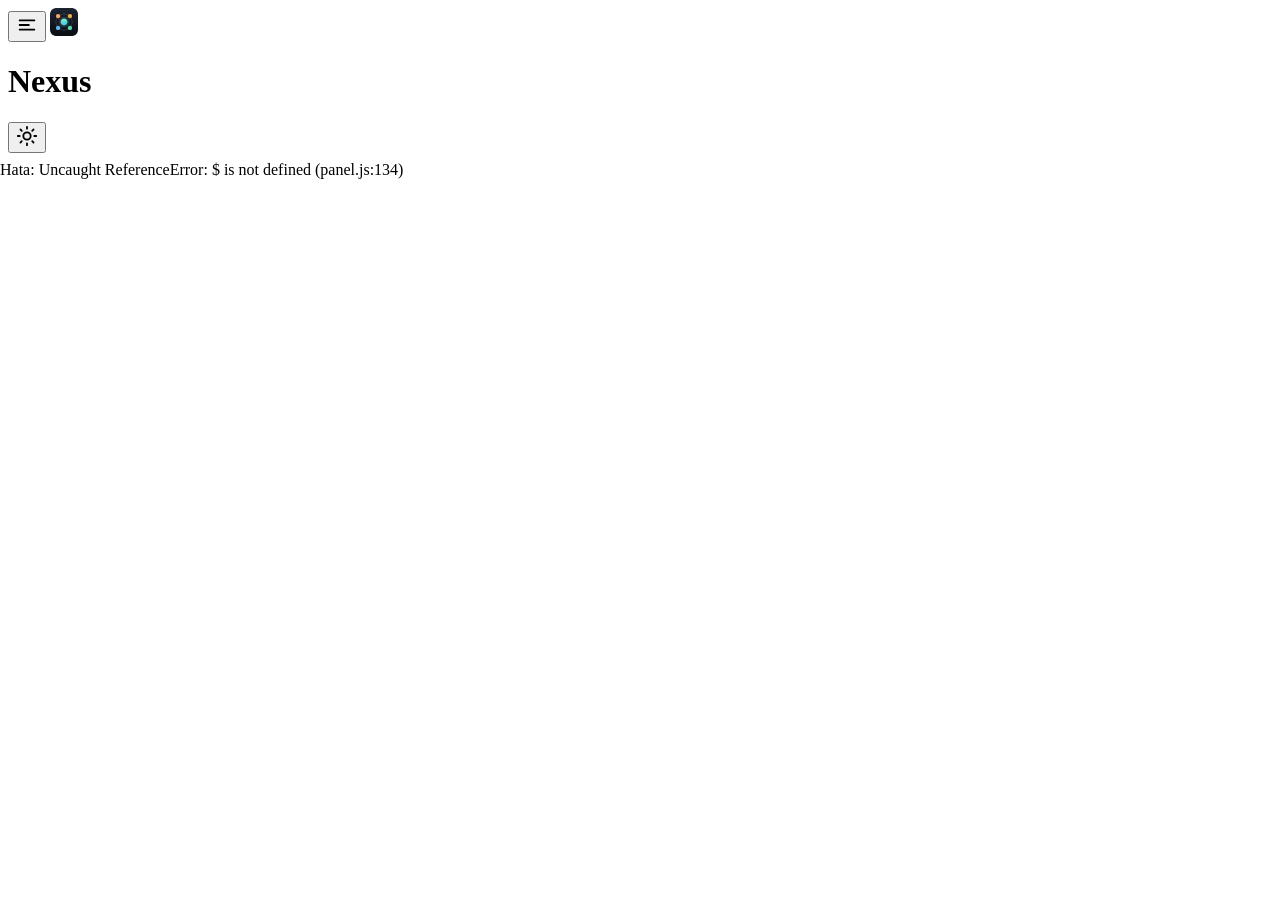
==== panel/index.html @ e917685f "Add files via upload" ====
<!DOCTYPE html>
<html lang="tr">
<head>
<meta charset="utf-8">
<base href="../">
<meta name="robots" content="noindex">
<meta name="viewport" content="width=device-width,initial-scale=1,viewport-fit=cover">
<meta name="theme-color" content="#101318" media="(prefers-color-scheme: dark)">
<meta name="theme-color" content="#f5f6f4" media="(prefers-color-scheme: light)">
<meta name="color-scheme" content="light dark">
<meta name="apple-mobile-web-app-capable" content="yes">
<meta name="mobile-web-app-capable" content="yes">
<meta name="apple-mobile-web-app-status-bar-style" content="black-translucent">
<meta name="apple-mobile-web-app-title" content="Nexus">
<title>Nexus Panel</title>
<link rel="manifest" href="manifest.json">
<link rel="icon" type="image/png" sizes="32x32" href="icons/favicon-32.png">
<link rel="apple-touch-icon" href="icons/apple-touch-icon.png">
<script>try{var t=localStorage.getItem("nexus.theme");if(t)document.documentElement.setAttribute("data-theme",t)}catch(e){}</script>
<script>
/* Telefonda konsol olmadığı için hatayı ekranda küçük bir bantla göster */
window.onerror=function(msg,src,line){
  try{
    var d=document.createElement('div');
    d.className='errband';
    d.textContent='Hata: '+msg+' ('+String(src||'').split('/').pop()+':'+line+')';
    d.onclick=function(){d.remove()};
    document.documentElement.appendChild(d);
  }catch(e){}
};
</script>
<link rel="stylesheet" href="style.css">
</head>
<body>

<div id="app" class="app-wrap">
  <header class="top">
    <button id="topMenu" class="ib top-menu" type="button" data-act="menu" aria-label="Menü"><svg viewBox="0 0 24 24" width="22" height="22" fill="none" stroke="currentColor" stroke-width="2" stroke-linecap="round" stroke-linejoin="round" aria-hidden="true"><path d="M4 7h16M4 12h10M4 17h16"/></svg></button>
    <img id="topLogo" class="top-logo" src="icons/icon-192.png" alt="" width="28" height="28">
    <h1 id="topTitle" class="top-t">Nexus</h1>
    <button id="topSet" class="ib top-set" type="button" data-act="set" aria-label="Görünüm ve ses"><svg viewBox="0 0 24 24" width="22" height="22" fill="none" stroke="currentColor" stroke-width="2" stroke-linecap="round" stroke-linejoin="round" aria-hidden="true"><circle cx="12" cy="12" r="4"/><path d="M12 2v2M12 20v2M4.9 4.9l1.4 1.4M17.7 17.7l1.4 1.4M2 12h2M20 12h2M4.9 19.1l1.4-1.4M17.7 6.3l1.4-1.4"/></svg></button>
  </header>

  <main id="v-apps" aria-label="Uygulamalar"></main>

  <section id="v-yonet" class="off" aria-label="Yönet"><div id="adm" class="adm"></div></section>

</div>

<div id="drawer" class="drawer" aria-hidden="true">
  <div class="drawer-bg" data-act="mclose"></div>
  <nav id="drawerBody" class="drawer-p" role="dialog" aria-modal="true" aria-label="Menü"></nav>
</div>

<div id="sheet" class="sheet" aria-hidden="true">
  <div class="sheet-bg" data-act="close"></div>
  <div class="sheet-p" role="dialog" aria-modal="true" aria-labelledby="shTitle">
    <div class="sheet-grip" aria-hidden="true"></div>
    <div id="sheetBody"></div>
  </div>
</div>

<div id="toast" class="toast" role="status" aria-live="polite"></div>

<script>window.NEXUS_PANEL=true</script>
<script src="apps.js"></script>
<script src="01-core.js"></script>
<script src="02-apps.js"></script>
<script src="03-install.js"></script>
<script src="fx.js"></script>
<script src="04-boot.js"></script>
<script src="panel/panel.js"></script>
<script>
if('serviceWorker' in navigator){
  navigator.serviceWorker.register('sw.js').then(function(reg){
    reg.addEventListener('updatefound',function(){
      var w=reg.installing;
      if(!w)return;
      w.addEventListener('statechange',function(){
        if(w.state==='installed'&&navigator.serviceWorker.controller&&window.toast){
          toast('Güncelleme hazır','info','Uygulamayı kapatıp aç');
        }
      });
    });
  }).catch(function(){});
}
</script>
</body>
</html>
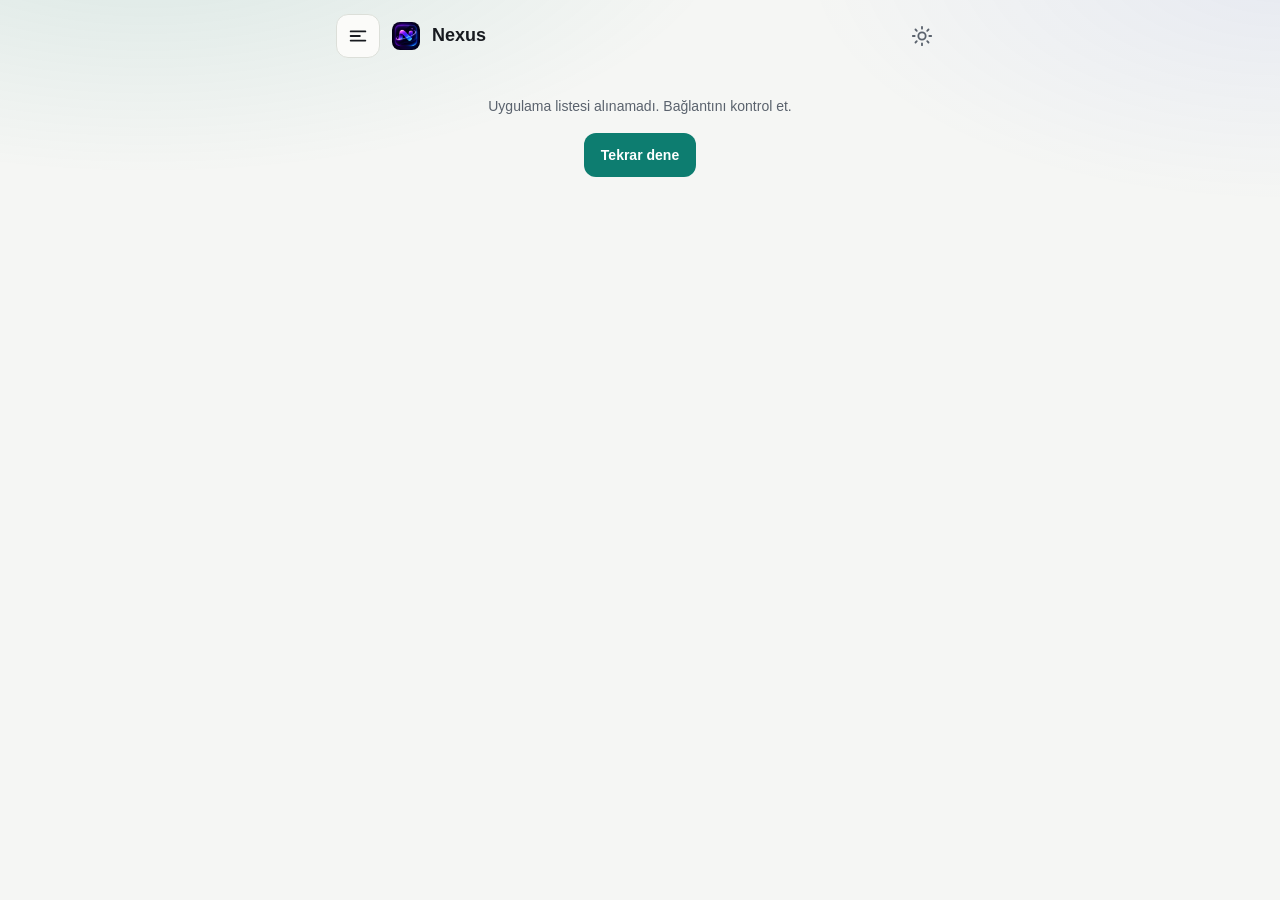
==== commit 180532fc: "Yeni Nexus logosu: simgeler, favicon-64 ve favicon.ico icon-192/512, maskable, apple-touch-icon ve f" ====
--- a/panel/index.html
+++ b/panel/index.html
@@ -14,7 +14,8 @@
 <meta name="apple-mobile-web-app-title" content="Nexus">
 <title>Nexus Panel</title>
 <link rel="manifest" href="manifest.json">
-<link rel="icon" type="image/png" sizes="32x32" href="icons/favicon-32.png">
+<link rel="icon" type="image/png" sizes="64x64" href="icons/favicon-64.png">
+<link rel="icon" href="favicon.ico" sizes="any">
 <link rel="apple-touch-icon" href="icons/apple-touch-icon.png">
 <script>try{var t=localStorage.getItem("nexus.theme");if(t)document.documentElement.setAttribute("data-theme",t)}catch(e){}</script>
 <script>
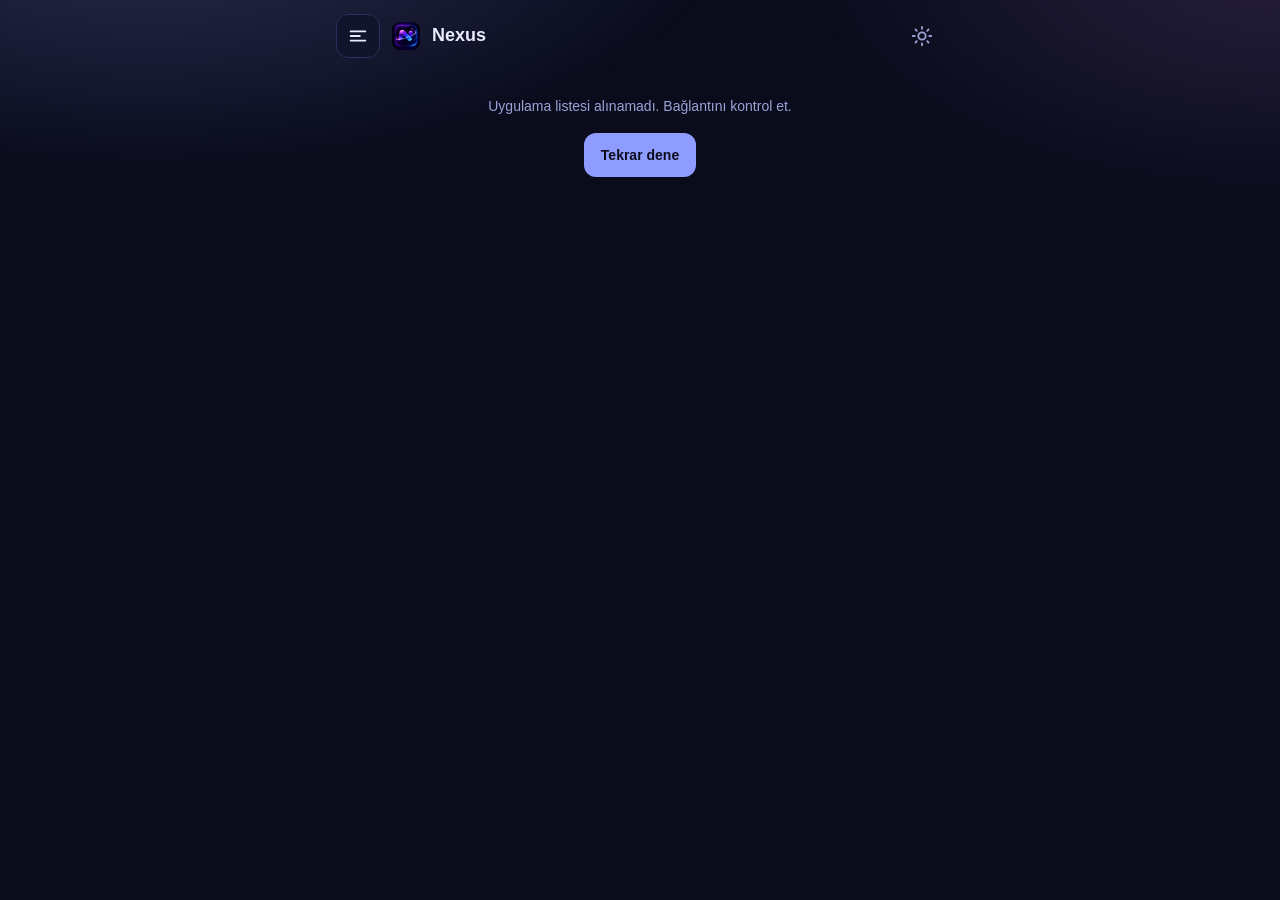
==== commit 7cf2a5d7: "Varsayılan tema Gece (midnight) İlk girişte (kayıtlı tema yokken) Gece açılır, cihaz açık temada ols" ====
--- a/panel/index.html
+++ b/panel/index.html
@@ -17,7 +17,7 @@
 <link rel="icon" type="image/png" sizes="64x64" href="icons/favicon-64.png">
 <link rel="icon" href="favicon.ico" sizes="any">
 <link rel="apple-touch-icon" href="icons/apple-touch-icon.png">
-<script>try{var t=localStorage.getItem("nexus.theme");if(t)document.documentElement.setAttribute("data-theme",t)}catch(e){}</script>
+<script>var t="midnight";try{t=localStorage.getItem("nexus.theme")||t}catch(e){}if(t!=="auto")document.documentElement.setAttribute("data-theme",t)</script>
 <script>
 /* Telefonda konsol olmadığı için hatayı ekranda küçük bir bantla göster */
 window.onerror=function(msg,src,line){
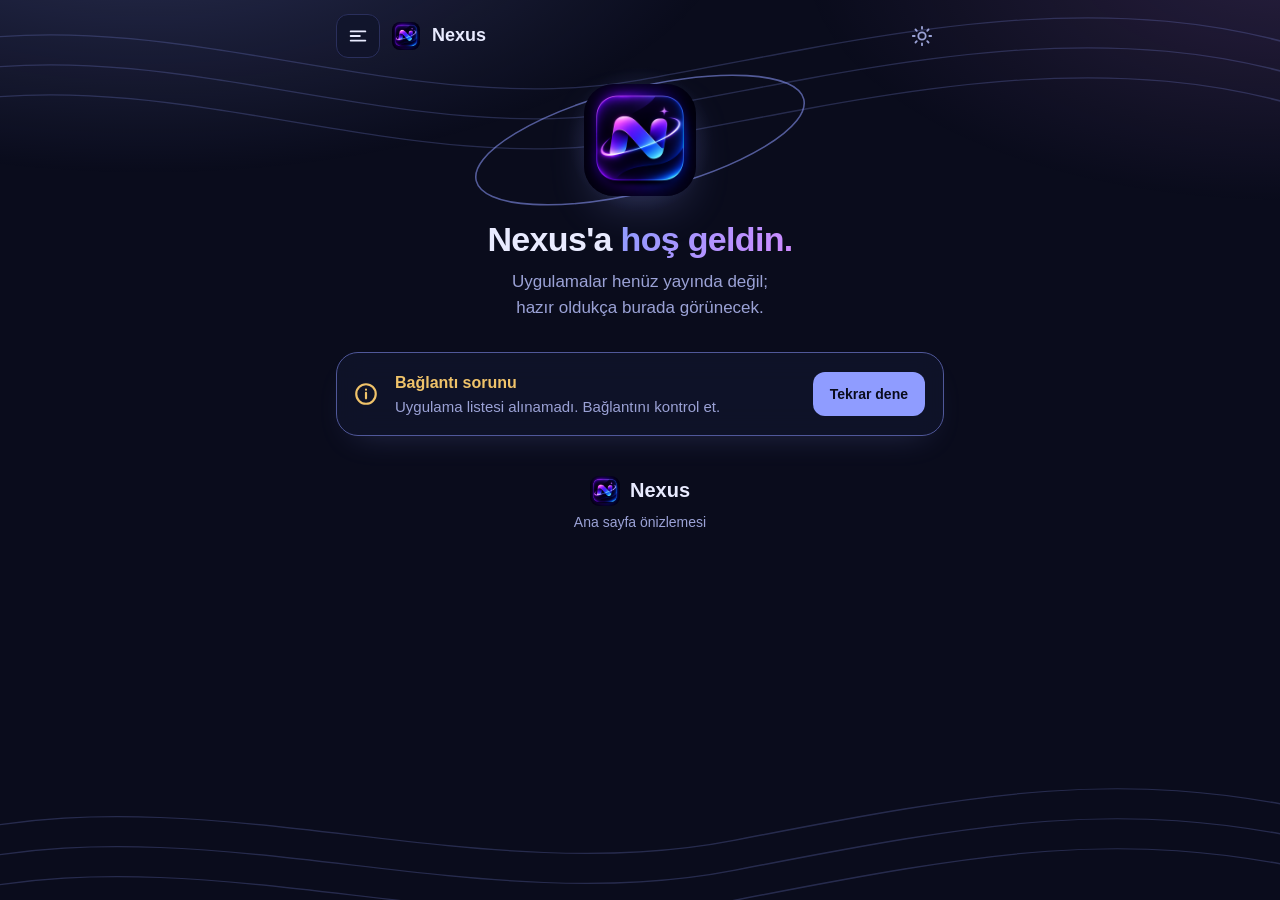
==== commit 569c3b03: "Zip ile güncelleme" ====
--- a/panel/index.html
+++ b/panel/index.html
@@ -32,7 +32,12 @@
 </script>
 <link rel="stylesheet" href="style.css">
 </head>
-<body>
+<body class="g pub pnl">
+
+<div class="g-deco" aria-hidden="true">
+  <svg class="g-wv g-wv-t" viewBox="0 0 400 240" preserveAspectRatio="none" fill="none" stroke="currentColor" stroke-width="1.2"><path d="M-10 40C60 10 130 120 200 80S340 -20 410 50"/><path d="M-10 70C60 40 130 150 200 110S340 10 410 80"/><path d="M-10 100C60 70 130 180 200 140S340 40 410 110"/></svg>
+  <svg class="g-wv g-wv-b" viewBox="0 0 400 240" preserveAspectRatio="none" fill="none" stroke="currentColor" stroke-width="1.2"><path d="M-10 170C70 120 150 230 230 180S350 110 410 150"/><path d="M-10 200C70 150 150 260 230 210S350 140 410 180"/><path d="M-10 230C70 180 150 290 230 240S350 170 410 210"/></svg>
+</div>
 
 <div id="app" class="app-wrap">
   <header class="top">
@@ -42,9 +47,16 @@
     <button id="topSet" class="ib top-set" type="button" data-act="set" aria-label="Görünüm ve ses"><svg viewBox="0 0 24 24" width="22" height="22" fill="none" stroke="currentColor" stroke-width="2" stroke-linecap="round" stroke-linejoin="round" aria-hidden="true"><circle cx="12" cy="12" r="4"/><path d="M12 2v2M12 20v2M4.9 4.9l1.4 1.4M17.7 17.7l1.4 1.4M2 12h2M20 12h2M4.9 19.1l1.4-1.4M17.7 6.3l1.4-1.4"/></svg></button>
   </header>
 
+  <section id="pubHero" class="g-hero pub-hero"></section>
+
   <main id="v-apps" aria-label="Uygulamalar"></main>
 
   <section id="v-yonet" class="off" aria-label="Yönet"><div id="adm" class="adm"></div></section>
+
+  <footer id="ft" class="g-ft">
+    <div class="g-ft-nm"><img src="icons/icon-192.png" alt="" width="30" height="30"><b>Nexus</b></div>
+    <p id="ftTx"></p>
+  </footer>
 
 </div>
 
@@ -63,7 +75,7 @@
 
 <div id="toast" class="toast" role="status" aria-live="polite"></div>
 
-<script>window.NEXUS_PANEL=true</script>
+<script>window.NEXUS_PANEL=true;window.NEXUS_PUB=true</script>
 <script src="apps.js"></script>
 <script src="01-core.js"></script>
 <script src="02-apps.js"></script>
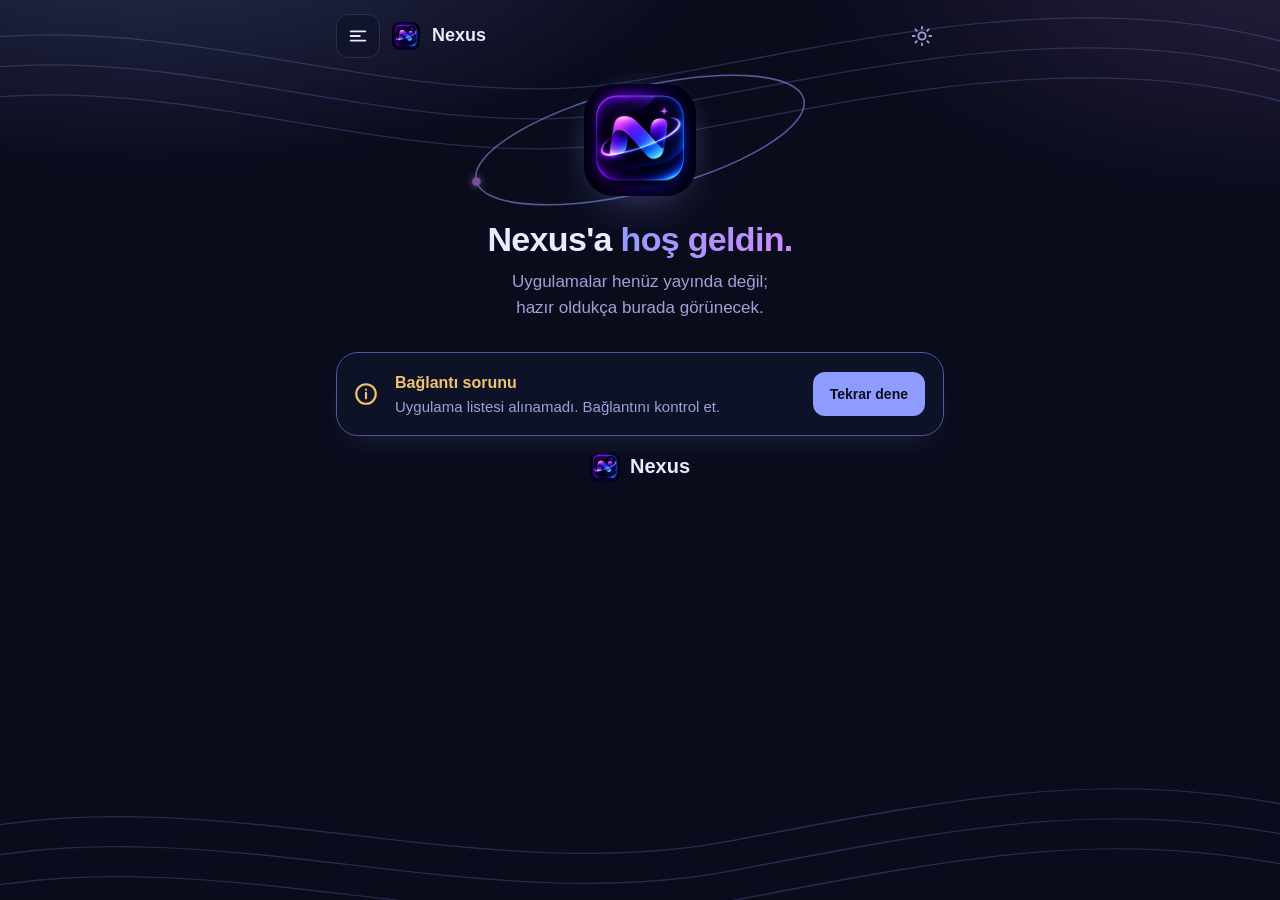
==== commit ccaff143: "Zip ile güncelleme" ====
--- a/panel/index.html
+++ b/panel/index.html
@@ -55,7 +55,6 @@
 
   <footer id="ft" class="g-ft">
     <div class="g-ft-nm"><img src="icons/icon-192.png" alt="" width="30" height="30"><b>Nexus</b></div>
-    <p id="ftTx"></p>
   </footer>
 
 </div>
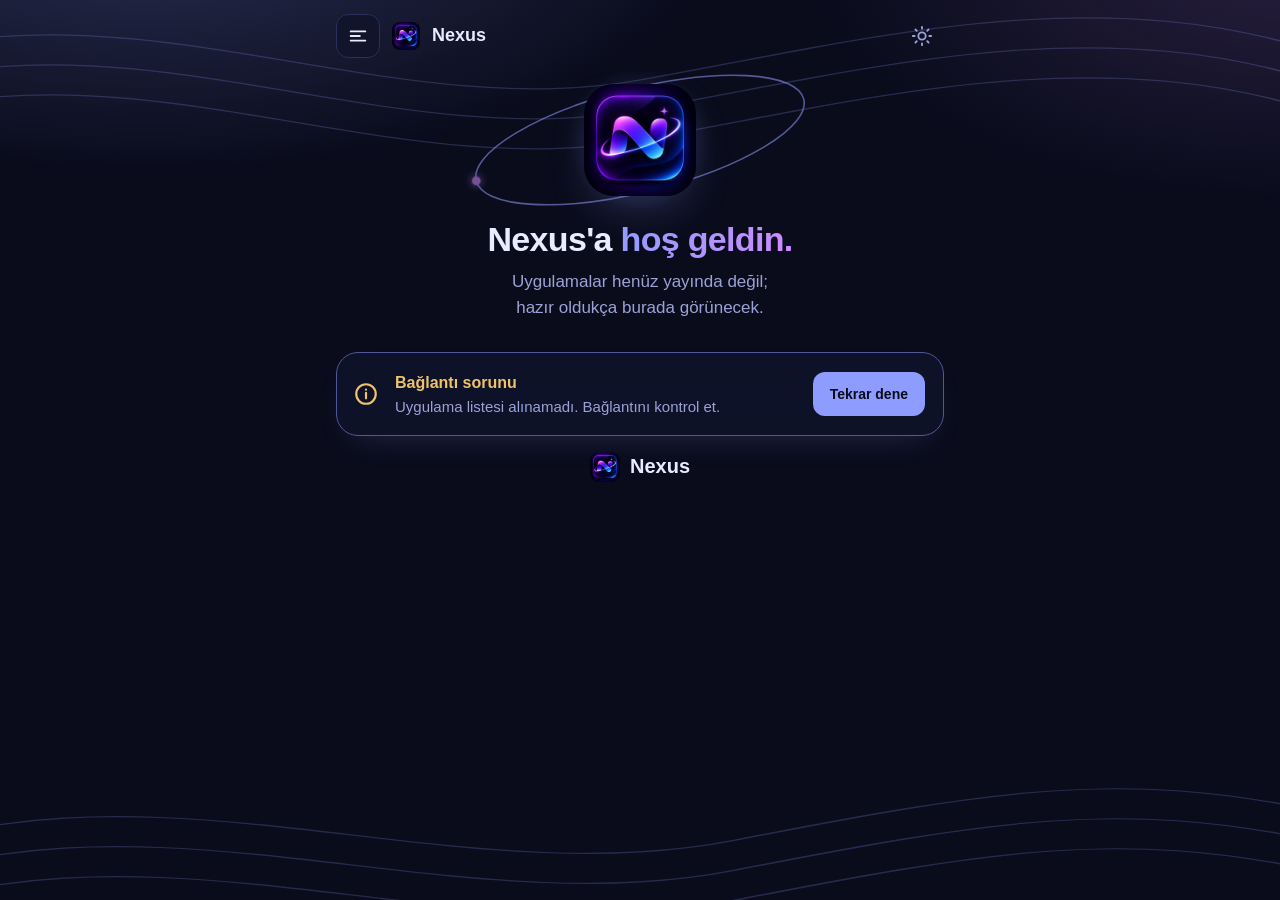
==== commit eaa69a11: "Geri tuşu / geri kaydırma: menü, panel ve katmanlar önce kapanır, uygulamadan çıkmaz Co-Authored-By:" ====
--- a/panel/index.html
+++ b/panel/index.html
@@ -81,6 +81,7 @@
 <script src="03-install.js"></script>
 <script src="fx.js"></script>
 <script src="04-boot.js"></script>
+<script src="geri.js"></script>
 <script src="panel/panel.js"></script>
 <script>
 if('serviceWorker' in navigator){
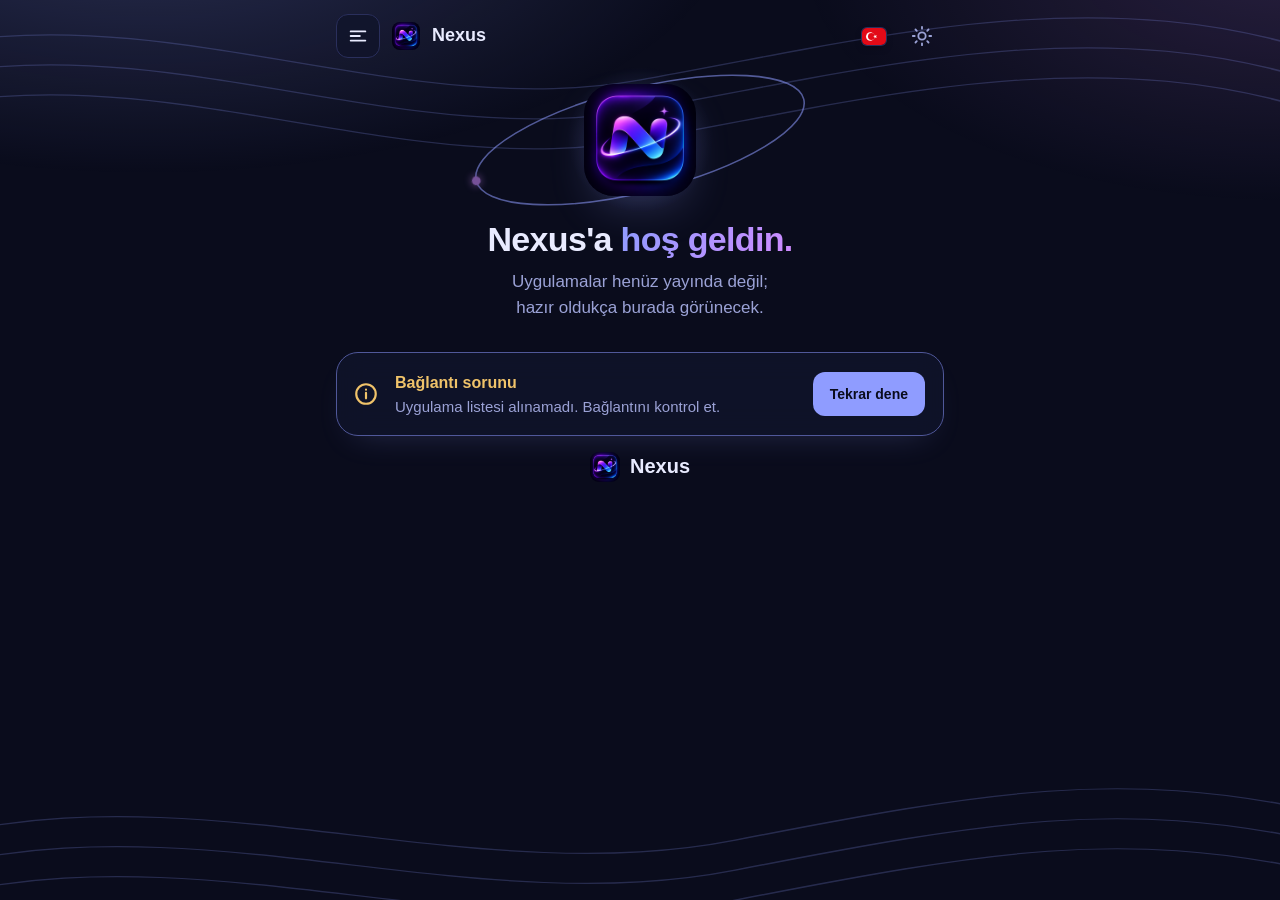
==== commit fa7277a3: "Dil desteği: Türkçe/İngilizce, üst çubukta bayrak menüsü (v1.0.36) Co-Authored-By: Claude Sonnet 5.5" ====
--- a/panel/index.html
+++ b/panel/index.html
@@ -24,7 +24,7 @@
   try{
     var d=document.createElement('div');
     d.className='errband';
-    d.textContent='Hata: '+msg+' ('+String(src||'').split('/').pop()+':'+line+')';
+    d.textContent=(window.T?T('Hata'):'Hata')+': '+msg+' ('+String(src||'').split('/').pop()+':'+line+')';
     d.onclick=function(){d.remove()};
     document.documentElement.appendChild(d);
   }catch(e){}
@@ -41,17 +41,18 @@
 
 <div id="app" class="app-wrap">
   <header class="top">
-    <button id="topMenu" class="ib top-menu" type="button" data-act="menu" aria-label="Menü"><svg viewBox="0 0 24 24" width="22" height="22" fill="none" stroke="currentColor" stroke-width="2" stroke-linecap="round" stroke-linejoin="round" aria-hidden="true"><path d="M4 7h16M4 12h10M4 17h16"/></svg></button>
+    <button id="topMenu" class="ib top-menu" type="button" data-act="menu" aria-label="Menü" data-i18n-label="Menü"><svg viewBox="0 0 24 24" width="22" height="22" fill="none" stroke="currentColor" stroke-width="2" stroke-linecap="round" stroke-linejoin="round" aria-hidden="true"><path d="M4 7h16M4 12h10M4 17h16"/></svg></button>
     <img id="topLogo" class="top-logo" src="icons/icon-192.png" alt="" width="28" height="28">
     <h1 id="topTitle" class="top-t">Nexus</h1>
-    <button id="topSet" class="ib top-set" type="button" data-act="set" aria-label="Görünüm ve ses"><svg viewBox="0 0 24 24" width="22" height="22" fill="none" stroke="currentColor" stroke-width="2" stroke-linecap="round" stroke-linejoin="round" aria-hidden="true"><circle cx="12" cy="12" r="4"/><path d="M12 2v2M12 20v2M4.9 4.9l1.4 1.4M17.7 17.7l1.4 1.4M2 12h2M20 12h2M4.9 19.1l1.4-1.4M17.7 6.3l1.4-1.4"/></svg></button>
+    <div id="langBox" class="lang"></div>
+    <button id="topSet" class="ib top-set" type="button" data-act="set" aria-label="Görünüm ve ses" data-i18n-label="Görünüm ve ses"><svg viewBox="0 0 24 24" width="22" height="22" fill="none" stroke="currentColor" stroke-width="2" stroke-linecap="round" stroke-linejoin="round" aria-hidden="true"><circle cx="12" cy="12" r="4"/><path d="M12 2v2M12 20v2M4.9 4.9l1.4 1.4M17.7 17.7l1.4 1.4M2 12h2M20 12h2M4.9 19.1l1.4-1.4M17.7 6.3l1.4-1.4"/></svg></button>
   </header>
 
   <section id="pubHero" class="g-hero pub-hero"></section>
 
-  <main id="v-apps" aria-label="Uygulamalar"></main>
+  <main id="v-apps" aria-label="Uygulamalar" data-i18n-label="Uygulamalar"></main>
 
-  <section id="v-yonet" class="off" aria-label="Yönet"><div id="adm" class="adm"></div></section>
+  <section id="v-yonet" class="off" aria-label="Yönet" data-i18n-label="Yönet"><div id="adm" class="adm"></div></section>
 
   <footer id="ft" class="g-ft">
     <div class="g-ft-nm"><img src="icons/icon-192.png" alt="" width="30" height="30"><b>Nexus</b></div>
@@ -61,7 +62,7 @@
 
 <div id="drawer" class="drawer" aria-hidden="true">
   <div class="drawer-bg" data-act="mclose"></div>
-  <nav id="drawerBody" class="drawer-p" role="dialog" aria-modal="true" aria-label="Menü"></nav>
+  <nav id="drawerBody" class="drawer-p" role="dialog" aria-modal="true" aria-label="Menü" data-i18n-label="Menü"></nav>
 </div>
 
 <div id="sheet" class="sheet" aria-hidden="true">
@@ -76,6 +77,7 @@
 
 <script>window.NEXUS_PANEL=true;window.NEXUS_PUB=true</script>
 <script src="apps.js"></script>
+<script src="i18n.js"></script>
 <script src="01-core.js"></script>
 <script src="02-apps.js"></script>
 <script src="03-install.js"></script>
@@ -91,7 +93,7 @@
       if(!w)return;
       w.addEventListener('statechange',function(){
         if(w.state==='installed'&&navigator.serviceWorker.controller&&window.toast){
-          toast('Güncelleme hazır','info','Uygulamayı kapatıp aç');
+          toast(T('Güncelleme hazır'),'info',T('Uygulamayı kapatıp aç'));
         }
       });
     });
